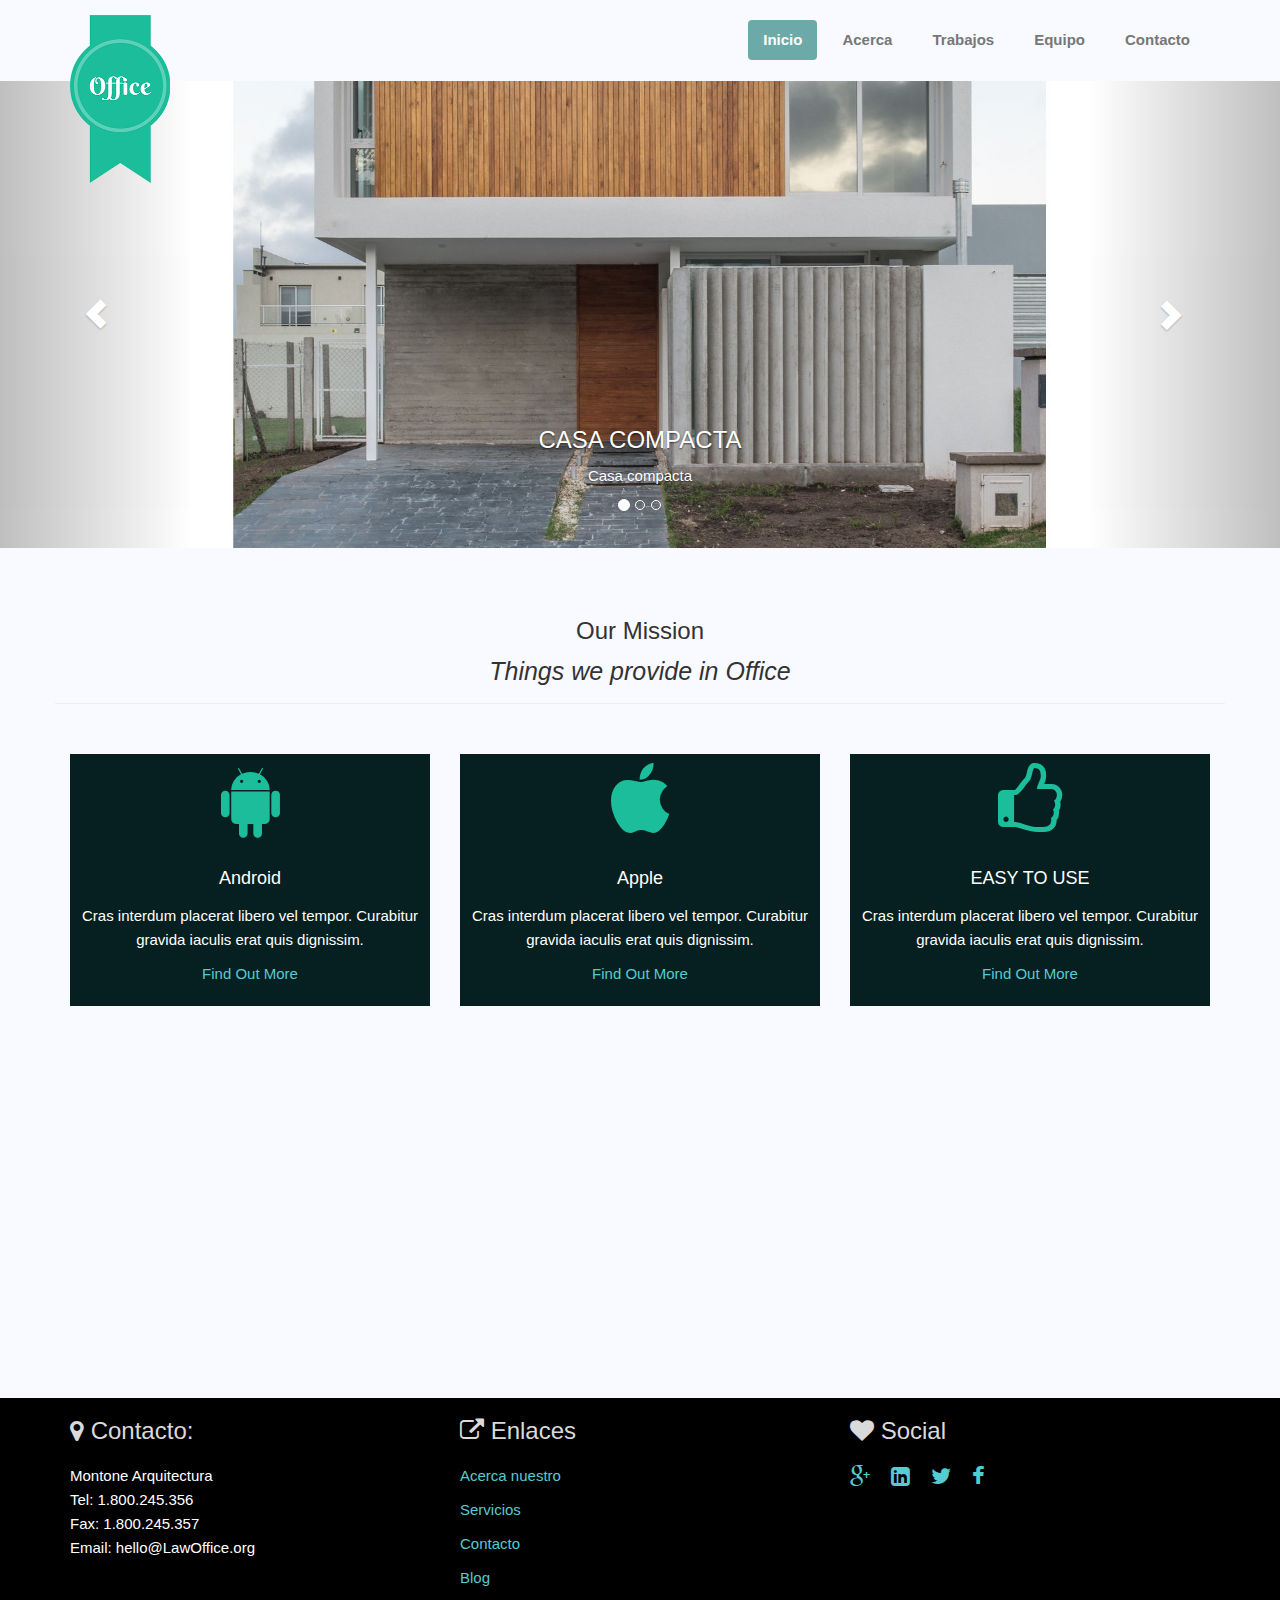
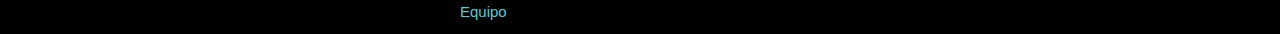
==== index.html @ 01729ff2 "Initial commit" ====
<!doctype html>
<html lang="en">

  <head>
  <!-- meta data & title -->
  <meta charset="utf-8">
  <title>Montone Arquitectura</title>
  <meta name="viewport" content="width=device-width, initial-scale=1.0">
  <meta name="description" content="Arquitectura de calidad.
">
  <meta name="author" content="">

  <!-- Favicon and touch icons -->
  <link rel="shortcut icon" href="../assets/ico/favicon.ico">
  <link rel="apple-touch-icon-precomposed" sizes="144x144" href="../assets/ico/apple-touch-icon-144-precomposed.png">
  <link rel="apple-touch-icon-precomposed" sizes="114x114" href="../assets/ico/apple-touch-icon-114-precomposed.png">
  <link rel="apple-touch-icon-precomposed" sizes="72x72" href="../assets/ico/apple-touch-icon-72-precomposed.png">
  <link rel="apple-touch-icon-precomposed" href="../assets/ico/apple-touch-icon-57-precomposed.png">

  <!-- CSS -->
  <link rel="stylesheet" href="http://fonts.googleapis.com/css?family=Open+Sans:400,300">
  <link href='http://fonts.googleapis.com/css?family=PT+Sans' rel='stylesheet' type='text/css'>
  <link href="http://fonts.googleapis.com/css?family=Raleway" rel="stylesheet" type="text/css">
  <link rel="stylesheet" href="../assets/bootstrap/css/bootstrap.css">
  <link rel="stylesheet" href="../assets/css/font-awesome.min.css">
  <link rel="stylesheet" href="../assets/css/animate.min.css">
  <link rel="stylesheet" href="../assets/css/style.css">
</head>
  <!-- Header -->
<nav id="navbar-section" class="navbar navbar-default navbar-static-top navbar-sticky" role="navigation">
  <div class="container">
  
  <div class="navbar-header">
    <button type="button" class="navbar-toggle" data-toggle="collapse" data-target=".navbar-responsive-collapse">
      <span class="sr-only">Toggle navigation</span>
      <span class="icon-bar"></span>
      <span class="icon-bar"></span>
      <span class="icon-bar"></span>
    </button>

    <a class="navbar-brand wow fadeInDownBig" href="index.html"><img class="office-logo" src="../assets/img/slider/Office.png" alt="Office"></a>      
  </div>

  <div id="navbar-spy" class="collapse navbar-collapse navbar-responsive-collapse">
    <ul class="nav navbar-nav pull-right">
      <li class="active">
        <a href="/">Inicio</a>
      </li>
      <li>
        <a href="/about.html">Acerca</a>
      </li>
      <li>
        <a href="/blog.html">Trabajos</a>
      </li>
      <li>
        <a href="/team.html">Equipo</a>
      </li>
      <li>
        <a href="/contact.html"><span>Contacto</span></a>
      </li>
    </ul>         
  </div>
  </div>
</nav>

<!-- End Header -->

  <script type="text/javascript" src="../js/jquery-1.10.2.min.js"></script>
<script src="../assets/bootstrap/js/bootstrap.min.js"></script>
<script src="../js/wow.min.js"></script>
<script>
  new WOW().init();
</script>

  <body>
    <!-- Begin #carousel-section -->
    <section id="carousel-section" class="section-global-wrapper"> 
        <div class="container-fluid-kamn">
            <div class="row">
                <div id="carousel-1" class="carousel slide" data-ride="carousel">

                    <!-- Indicators -->
                    <ol class="carousel-indicators visible-lg">
                        <li data-target="#carousel-1" data-slide-to="0" class="active"></li>
                        <li data-target="#carousel-1" data-slide-to="1"></li>
                        <li data-target="#carousel-1" data-slide-to="2"></li>
                    </ol>
        
                    <!-- Wrapper for slides -->
                    <div class="carousel-inner" role="listbox">
                        <!-- Begin Slide 1 -->
                        <div class="item active">
                            <img src="../assets/img/slider/arq2.jpg" height="400" alt="Image of first carousel">
                            <div class="carousel-caption">
                                <h3 class="carousel-title hidden-xs">CASA COMPACTA</h3>
                                <p class="carousel-body">Casa compacta</p>
                            </div>
                        </div>
                        <!-- End Slide 1 -->

                        <!-- Begin Slide 2 -->
                        <div class="item">
                            <img src="../assets/img/slider/slide2.jpg" height="400" alt="Image of second carousel">
                            <div class="carousel-caption">
                                <h3 class="carousel-title hidden-xs">DEPARTAMENTOS POZO</h3>
                                <p class="carousel-body">Construcción de departamentos en pozo</p>
                            </div>
                        </div>
                        <!-- End Slide 2 -->

                        <!-- Begin Slide 3 -->
                        <div class="item">
                            <img src="../assets/img/slider/slide2.jpg" height="400" alt="Image of third carousel">
                            <div class="carousel-caption">
                                <h3 class="carousel-title hidden-xs">PLANOS</h3>
                                <p class="carousel-body">Planos digitales</p>
                            </div>
                        </div>
                        <!-- End Slide 3 -->
                    </div>
        
                    <!-- Controls -->
                    <a class="left carousel-control" href="#carousel-1" data-slide="prev">
                        <span class="glyphicon glyphicon-chevron-left"></span>
                    </a>
                    <a class="right carousel-control" href="#carousel-1" data-slide="next">
                        <span class="glyphicon glyphicon-chevron-right"></span>
                    </a>
                </div>
            </div>
        </div>
    </section>
    <!-- End #carousel-section -->


    <!-- Begin #services-section -->
    <section id="services" class="services-section section-global-wrapper">
        <div class="container">
            <div class="row">
                <div class="services-header">
                    <h3 class="services-header-title">Our Mission</h3>
                    <p class="services-header-body"><em> Things we provide in Office </em>  </p><hr>
                </div>
            </div>
      
            <!-- Begin Services Row 1 -->
            <div class="row services-row services-row-head services-row-1">
                <div class="col-lg-4 col-md-4 col-sm-4 col-xs-12">
                    <div class="services-group wow animated fadeInLeft" data-wow-offset="40">
                        <p class="services-icon"><span class="fa fa-android fa-5x"></span></p>
                        <h4 class="services-title">Android</h4>
                        <p class="services-body">Cras interdum placerat libero vel tempor. Curabitur gravida iaculis erat quis dignissim.</p>
                        <p class="services-more"><a href="#">Find Out More</a></p>
                    </div>
                </div>
        
                <div class="col-lg-4 col-md-4 col-sm-4 col-xs-12">
                    <div class="services-group wow animated zoomIn" data-wow-offset="40">
                        <p class="services-icon"><i class="fa fa-apple fa-5x"></i></p>
                        <h4 class="services-title">Apple</h4>
                        <p class="services-body">Cras interdum placerat libero vel tempor. Curabitur gravida iaculis erat quis dignissim.</p>
                        <p class="services-more"><a href="#">Find Out More</a></p>
                    </div>
                </div>
        
                <div class="col-lg-4 col-md-4 col-sm-4 col-xs-12">
                    <div class="services-group wow animated fadeInRight" data-wow-offset="40">
                        <p class="services-icon"><i class="fa fa-thumbs-o-up fa-5x"></i></p>
                        <h4 class="services-title">EASY TO USE</h4>
                        <p class="services-body">Cras interdum placerat libero vel tempor. Curabitur gravida iaculis erat quis dignissim.</p>
                        <p class="services-more"><a href="#">Find Out More</a></p>
                    </div>        
                </div>
            </div>
            <!-- End Serivces Row 1 -->
      
            <!-- Begin Services Row 2 -->
            <div class="row services-row services-row-tail services-row-2">
                <div class="col-lg-4 col-md-4 col-sm-4 col-xs-12">
                    <div class="services-group wow animated fadeInLeft" data-wow-offset="40">
                        <p class="services-icon"><span class="fa fa-windows fa-5x"></span></p>
                        <h4 class="services-title">Windows</h4>
                        <p class="services-body">Cras interdum placerat libero vel tempor. Curabitur gravida iaculis erat quis dignissim.</p>
                        <p class="services-more"><a href="#">Find Out More</a></p>
                    </div>
                </div>
        
                <div class="col-lg-4 col-md-4 col-sm-4 col-xs-12">
                    <div class="services-group wow animated zoomIn" data-wow-offset="40">
                        <p class="services-icon"><i class="fa fa-eye fa-5x"></i></p>
                        <h4 class="services-title">RETINA READY</h4>
                        <p class="services-body">Cras interdum placerat libero vel tempor. Curabitur gravida iaculis erat quis dignissim.</p>
                        <p class="services-more"><a href="#">Find Out More</a></p>
                    </div>
                </div>
        
                <div class="col-lg-4 col-md-4 col-sm-4 col-xs-12">
                    <div class="services-group wow animated fadeInRight" data-wow-offset="40">
                        <p class="services-icon"><i class="fa fa-cube fa-5x"></i></p>
                        <h4 class="services-title">Cubic</h4>
                        <p class="services-body">Cras interdum placerat libero vel tempor. Curabitur gravida iaculis erat quis dignissim.</p>
                        <p class="services-more"><a href="#">Find Out More</a></p>
                    </div>
                </div>
            </div>
            <!-- End Serivces Row 2 -->
    
        </div>      
    </section>
    <!-- End #services-section -->

  </body>

  <!-- Footer -->
<footer> 
  <div class="container">
    <div class="row">
      <div class="col-md-4">
        <h3><i class="fa fa-map-marker"></i> Contacto:</h3>
        <p class="footer-contact">
          Montone Arquitectura <br>
          Tel: 1.800.245.356 <br>
          Fax: 1.800.245.357 <br>
          Email: hello@LawOffice.org<br>
        </p>
      </div>
      <div class="col-md-4">
        <h3><i class="fa fa-external-link"></i> Enlaces</h3>
        <p><a href="/about"> Acerca nuestro</a></p>
        <p><a href="/about"> Servicios</a></p>
        <p><a href="/contact"> Contacto </a></p>
        <p><a href="/blog"> Blog</a></p>
        <p><a href="/team"> Equipo</a></p> 
      </div>
      <div class="col-md-4">
        <h3><i class="fa fa-heart"></i> Social</h3>
        <div id="social-icons">
          
            <a href="http://plus.google.com" class="btn-group google-plus">
              <i class="fa fa-google-plus"></i>
            </a>
          

          
            <a href="http://www.linkedin.com" class="btn-group linkedin">
              <i class="fa fa-linkedin-square"></i>
            </a>
          

          
            <a href="http://www.twitter.com" class="btn-group twitter">
              <i class="fa fa-twitter"></i>
            </a>
          

          
            <a href="http://www.facebook.com" class="btn-group facebook">
              <i class="fa fa-facebook"></i>
            </a>
          
        </div>
      </div>    
    </div>
  </div>

  <!-- <div class="copyright text center"> -->
  <!--   <p>&copy; Copyright 2022, <a href="#">Your Website Link</a>. <br>Theme ported by <a href="https://melvinchng.github.io/" target="_blank">Melvin Ch'ng</a></p> -->
  <!-- </div> -->
</footer>

</html>
---- assets/css/style.css ----
/*
Theme Name:Office
Theme URI:http://ThemeWagon.com/
Author:ThemeWagon
Author URI:http://ThemeWagon.com/
Description:Creative is a single page html template based on bootstrap 3
Version:1.0.0
License:GNU General Public License v2 or later
License URI:http://www.gnu.org/licenses/gpl-2.0.html
*/

/*
 * ==========================================================================
 * Global
 * ==========================================================================
 */

.btn-primary{
    margin-left: 20px;
}

.blog-title{
    color: #385A30;
    font-family: "Lato";
    font-variant: small-caps;
}

.main-content{
    margin-top: 20px;
    padding-bottom: 50px;
    text-align: left;
}

.section-global-wrapper {
    position: relative;
}
.section-global-wrapper:before,
.section-global-wrapper:after {
    content: " ";
    display: table;
}
.section-global-wrapper:after {
    clear: both;
}
.container-fluid-kamn {
    margin-right: auto;
    margin-left: auto;
    padding-left: 15px;
    padding-right: 15px;
}
.container-kamn {
    margin-right: auto;
    margin-left: auto;
}


@media (min-width: 1068px) and (max-width: 1400px) {
    .post-sidebar{
        margin-top: 15px;
        border:1px solid #DDD;
        padding: 5px;
    }

}
@media (min-width: 750px) and (max-width: 1060px) {
    .post-sidebar{
        width:204px;
        margin-top: 15px;
        border:1px solid #DDD;
        padding: 5px;
        float: right;

    }
}
.tales {
    width: 100%;
}
.blog-post{
    margin-bottom: 30px;
}
.blog-image{
    margin-bottom: 20px;
}
.carousel-inner{
    width:100%;
    max-height: 600px !important;
}
.post-sidebar{
    margin-top: 15px;
    border:1px solid #DDD;
    padding: 5px;


}
.form-group{

    padding:20px;
}
ul li{
    list-style: none;
}
h3.col-xs-12{
    margin-top: -20px;

}
.content-space{
    margin-top: 40px;
}
.center{
    text-align: center;
}
.block-author{
    color: #D7002E;
}

.btn-info{
    float: right;
}


.icon-space{
    display: inline-block;
    padding:10px;
}
.current span{
    color:#55CBD2;

}


.title-text{
    font-family: 'Raleway', sans-serif;
    letter-spacing: .2px;
    font-size: 40px;
}
.img-pad{
    padding-right: 23px;
}
.main-content{
    margin-top: 80px;
}

.white-text{
    font-style: italic;
    color: white;
}

body {
    font-size: 15px;
    line-height: 24px;
    background:#F8FAFF;
}

a {
    color: #55CBD2;
    text-decoration: none;
    -o-transition: all .3s;
    -moz-transition: all .3s;
    -webkit-transition: all .3s;
    -ms-transition: all .3s;
}

a:hover { color: #888; text-decoration: none; }

strong { font-weight: bold; }

address {
    margin-top: 28px;
}


@media (min-width: 50px) and (max-width: 988px) {

    address {
        margin-top: 28px;
        margin-left: 21px;
    }

}
@media (min-width: 988px) and (max-width: 1200px) {

    address {
        margin-top: 28px;
        margin-left: -58px;
    }

}
/*
 * ==========================================================================
 * Nav Pills
 * ==========================================================================
 */
.nav-pills > li.selected > a,
.nav-pills > li.selected > a:hover,
.nav-pills > li.selected > a:focus {
    color: #ffffff;
    background-color: #1bbd9b;
}
/*
 * ==========================================================================
 * Pills Centered
 * ==========================================================================
 */
.nav-pills-centered > .nav-pills {
    text-align: center;
}
.nav-pills-centered > .nav-pills > li {
    float: none;
    display: inline;
}
.nav-pills-centered > .nav-pills > li > a,
.nav-pills-centered > .nav-pills > li > span {
    display: inline-block;
    padding: 5px 14px;
}
.nav-pills-centered > .nav-pills > li > a.active,
.nav-pills-centered > .nav-pills > li > span.active,
.nav-pills-centered > .nav-pills > li > a.selected,
.nav-pills-centered > .nav-pills > li > span.selected {
    color: #ffffff;
    background-color: #1bbd9b;
}
/*
 * ==========================================================================
 * Navbar
 * ==========================================================================
 */
/* .active{ */
/*     background:#74B9B9 !important; */
/*     color: white; */
/* } */
.navbar {
    font-weight: bold;
    padding-top: 15px;
    padding-bottom: 15px;
    margin-bottom: 0;
}
/*
 * ==========================================================================
 * Navbar Nav Links
 * ==========================================================================
 */
.navbar-nav > li > a {
    padding: 10px 15px;
    margin: 5px 5px;
    border-radius: 4px;
}
/*
 * ==========================================================================
 * Brand / Project Name
 * ==========================================================================
 */
.navbar-brand {
    z-index: 9999px;
    font-family: 'Lato', Arial, Helvetica, sans-serif;
    font-size: 28px;
    font-weight: 700;
    letter-spacing: 2px;
    padding-top: 0px;
}
.side-left{
    background:#528C7C;
    box-shadow: 3px grey;
    color: white;
    padding: 30px;
    letter-spacing: .9px;
}
@media (min-width: 800px){

    .side-left{
        height: 1248px;
    }
}

.banner-text{
    font-family: 'Raleway', sans-serif;
    color:white;
    font-size: 50px;

}

#banners{

    margin-top: 30px;
    margin-bottom: 10px;
}
#banner-home{
    background-image:url('../img/slider/1.jpg');
    height:350px;
    margin-bottom: 30px;
    padding-top: 120px;
}

@media (min-width: 100px) and (max-width: 800px) {

    #banner-home{
        background-image:url('../img/slider/1.jpg');
        height:450px;
        margin-bottom: 30px;
    }
}
#banner{
    margin-top:0px;
}


.header h1 {
    float: left;
    margin: 0;
    text-align: left;
}
.header a.brand {

    font-family: 'PT Sans', sans-serif;
    font-size: 40px;
    margin-top:5px;
    display: inline-block;
    width: 270px;
    height: 96px;
    padding: 30px 10px;
    /*background: url(../img/logo.png) 20px center no-repeat; */
}
@media (min-width: 50px) and (max-width: 768px) {
    .header a.brand {
        width: 170px;
        margin-top:-41px;
        margin-top: -41px;
        position: absolute;
        font-size: 37px;
    }
}

.paragraph-text{
    text-align: justify;
    letter-spacing:1px;
    font-size: 16px;
    font-family: 'Arial', sans-serif;
    line-height: 24px;
}
.left2{
    text-align: left;
    letter-spacing:.7px;
    font-size: 13px;
    color: #71d7c2;
}

.spacing{
    margin-bottom: 80px;
}

.sidebar-right{
    font-size: 13px;
    font-weight: bold;
    color:#84d7bd;
}

.featured-img{
    padding: 0px 15px 15px 0;

}
p.blog-text{
    font-size: 16px;
    letter-spacing: .1px;
    font-family: 'Arial';
    text-align:justify;
    text-justify:inter-word;
}

.btn-sm{
    margin-left: 21px;
}

.office-logo {
    width: 100px;
}

@media (max-width: 768px){
    .office-logo{
        height: 100px;
        width: 60px;
    }
}

/*
 * ==========================================================================
 * Feedback Section
 * ==========================================================================
 */
.feedback-section {
    padding-bottom: 50px;
}
@media (max-width: 767px) {
    .feedback-section {
        padding-bottom: 40px;
    }
}
.feedback-section .feedback-form .btn-captcha-refresh {
    margin: 0 0 0 25px;
}
.feedback-section .address-section {
    text-align: center;
    padding-top: 50px;
}
@media (max-width: 767px) {
    .feedback-section .address-section {
        padding-top: 40px;
    }
}
.feedback-section .address-section .address-icon {
    color: #1bbd9b;
    font-size: 48px;
    line-height: 48px;
    margin-bottom: 30px;
}
.feedback-section .address-section .address-title {
    margin-bottom: 15px;
}
.feedback-section .address-section .address-desc {
    margin-bottom: 30px;
}

/*
 * ==========================================================================
 * Services Section
 * ==========================================================================
 */
.services-section {
    text-align: center;
    padding-top: 50px;
    padding-bottom: 50px;
}
.services-section .services-header {
    margin-bottom: 50px;
    font-size: 25px;
}
.services-section .services-header .services-header-title {
    margin-bottom: 15px;
}
.services-section .services-row-tail {
    margin-top: 50px;
}
.services-section .services-icon {
    color: #1bbd9b;
    margin-bottom: 30px;
}
.services-section .services-title {
    margin-bottom: 15px;
}
.services-section .services-desc {
    margin-bottom: 30px;
}
@media (max-width: 767px) {
    .services-section {
        padding-top: 40px;
        padding-bottom: 40px;
    }
    .services-section .services-group {
        margin-bottom: 50px;
    }
    .services-section .services-row-tail {
        margin-top: 0;
    }
}
.services-icon .fa:hover{
    padding: 0 10px 0 10px;
    color: white;
    background: #1BBD9B;
    border-radius: 3px;
    transition:.4s;
}
.services-group{
    padding: 10px;
    background:#061F20;
    color: white;
}
.service-icon{
    color: white;
}


/* ----- Footer ----- */
.footer-widget{
    color:white;
    margin-top: 55px;
    position: absolute;
}


footer .widget h4 {
    margin-top: 20px;
    font-family: 'Droid Sans', Helvetica, Arial, sans-serif;
    font-size: 14px;
    text-transform: uppercase;
    text-shadow: 0 1px 0 rgba(255,255,255,.7);
}

footer .widget p {
    line-height: 24px;
}

footer .widget i {
    padding-right: 7px;
}
footer{
    margin-top:40px;
    left: 0;
    right: 0;
    background: black;
    bottom: 0px;
}

footer h3 {
    color: #dadada;
    margin-bottom: 20px;
}

.footer-contact{
    color: white;
}


/*Social Buttons */
#social-icons{
    font-size: 22px;
}

#social-icons .btn-group {
    color: #55CBD2;
    margin-right: 15px;
}
#social-icons .btn-group:hover {
    color: #ffffff;
}

.copyright {
    color: #fff;
    padding: 20px 0px 10px 0px;
    background-color: rgb(23, 23, 23);
}

/*
 * ==========================================================================
 * Custom Sidebar Widgets
 * ==========================================================================
 */



#custom-search-input {
    margin:0;
    margin-top: 10px;
    padding: 0;
}

#custom-search-input .search-query {
    padding-right: 3px;
    padding-right: 4px \9;
    padding-left: 3px;
    padding-left: 4px \9;
    /* IE7-8 doesn't have border-radius, so don't indent the padding */

    margin-bottom: 0;
    -webkit-border-radius: 3px;
    -moz-border-radius: 3px;
    border-radius: 3px;
}

#custom-search-input button {
    border: 0;
    background: none;
    /** belows styles are working good */
    padding: 2px 5px;
    margin-top: 2px;
    position: relative;
    left: -28px;
    /* IE7-8 doesn't have border-radius, so don't indent the padding */
    margin-bottom: 0;
    -webkit-border-radius: 3px;
    -moz-border-radius: 3px;
    border-radius: 3px;
    color:#D9230F;
}

.search-query:focus + button {
    z-index: 3;
}


/*
 * ==========================================================================
 * Image Card
 * ==========================================================================
 */
.panel{
    margin-top: 30px;
}
.lib-panel img {
    width: 100%;
    background-color: transparent;
}

.lib-panel .row,
.lib-panel .col-md-6 {
    padding: 0;
    background-color: #FFFFFF;
}


.lib-panel .lib-row {
    padding: 0 20px 0 20px;
}

.lib-panel .lib-row.lib-header {
    background-color: #FCFFCF;
    font-size: 25px;
    padding: 15px 20px 0 20px;
}

.lib-panel .lib-row.lib-header .lib-header-seperator {
    height: 2px;
    width: 26px;
    background-color: #d9d9d9;
    margin: 7px 0 7px 0;
}

.lib-panel .lib-row.lib-desc {
    position: relative;
    height: 100%;
    display: block;
    font-size: 13px;
}
.lib-panel .lib-row.lib-desc a{
    position: absolute;
    width: 100%;
    bottom: 10px;
    left: 20px;
}

.row-margin-bottom {
    margin-bottom: 20px;
}

.box-shadow {
    -webkit-box-shadow: 0 0 10px 0 rgba(0,0,0,.10);
    box-shadow: 0 0 10px 0 rgba(0,0,0,.10);
}

.no-padding {
    padding: 0;
}
.lib-header{
    font-family: 'lato' ;
    font-style: normal;
}

/*
 * ==========================================================================
 * Blockquote
 * ==========================================================================
 */

.glyphicon-lg{font-size:3em}
.blockquote-box{border-right:5px solid #E6E6E6;margin-bottom:25px}
.blockquote-box .square{width:100px;min-height:50px;margin-right:22px;text-align:center!important;background-color:#E6E6E6;padding:20px 0}
.blockquote-box.blockquote-primary{border-color:#357EBD}
.blockquote-box.blockquote-primary .square{background-color:#428BCA;color:#FFF}
.blockquote-box.blockquote-success{border-color:#4CAE4C}
.blockquote-box.blockquote-success .square{background-color:#5CB85C;color:#FFF}
.blockquote-box.blockquote-info{border-color:#46B8DA}
.blockquote-box.blockquote-info .square{background-color:#5BC0DE;color:#FFF}
.blockquote-box.blockquote-warning{border-color:#EEA236}
.blockquote-box.blockquote-warning .square{background-color:#F0AD4E;color:#FFF}
.blockquote-box.blockquote-danger{border-color:#D43F3A}
.blockquote-box.blockquote-danger .square{background-color:#D9534F;color:#FFF}

/*
 * ==========================================================================
 * Portfolio
 * ==========================================================================
 */
.panel-image {
    position: relative;
}
.panel-image img.panel-image-preview {
    width: 100%;
    border-radius: 4px 4px 0px 0px;
}

.panel-image label {
    display: block;
    position: absolute;
    top: 0px;
    left: 0px;
    height: 100%;
    width: 100%;
}

.panel-heading ~ .panel-image img.panel-image-preview {
    border-radius: 0px;
}

.panel-body {
    overflow: hidden;
}

.panel-image ~ input[type=checkbox] {
    position:absolute;
    top:- 30px;
    z-index: -1;
}

.panel-image ~ input[type=checkbox] ~ .panel-body {
    height: 0px;
    padding: 0px;
}

.panel-image ~ input[type=checkbox]:checked ~ .panel-body {
    height: auto;
    padding: 15px;
}

.panel-image ~ .panel-footer a {
    padding: 0px 10px;
    font-size: 1.3em;
    color: rgb(100, 100, 100);
}
/*
 * ==========================================================================
 * Optional Carousel
 * ==========================================================================
 */
.carousel-caption .carousel-title {
    color: #ffffff;
}
@media (min-width: 768px) and (max-width: 1199px) {
    .carousel-caption {
        font-size: 12px;
        padding-bottom: 0px;
        bottom: 2px;
    }
    .carousel-caption .carousel-title {
        font-size: 18px;
    }
}
@media (max-width: 767px) {
    .carousel-caption {
        font-size: 11px;
        padding-bottom: 0;
        bottom: 0;
    }
    .carousel-caption .carousel-title {
        font-size: 14px;
    }
}

/* .navbar-default .navbar-nav > .active > a, .navbar-default .navbar-nav > .active > a:hover, .navbar-default .navbar-nav > .active > a:focus { */
/*   color: red; */
/*   background-color: white; */
/* } */
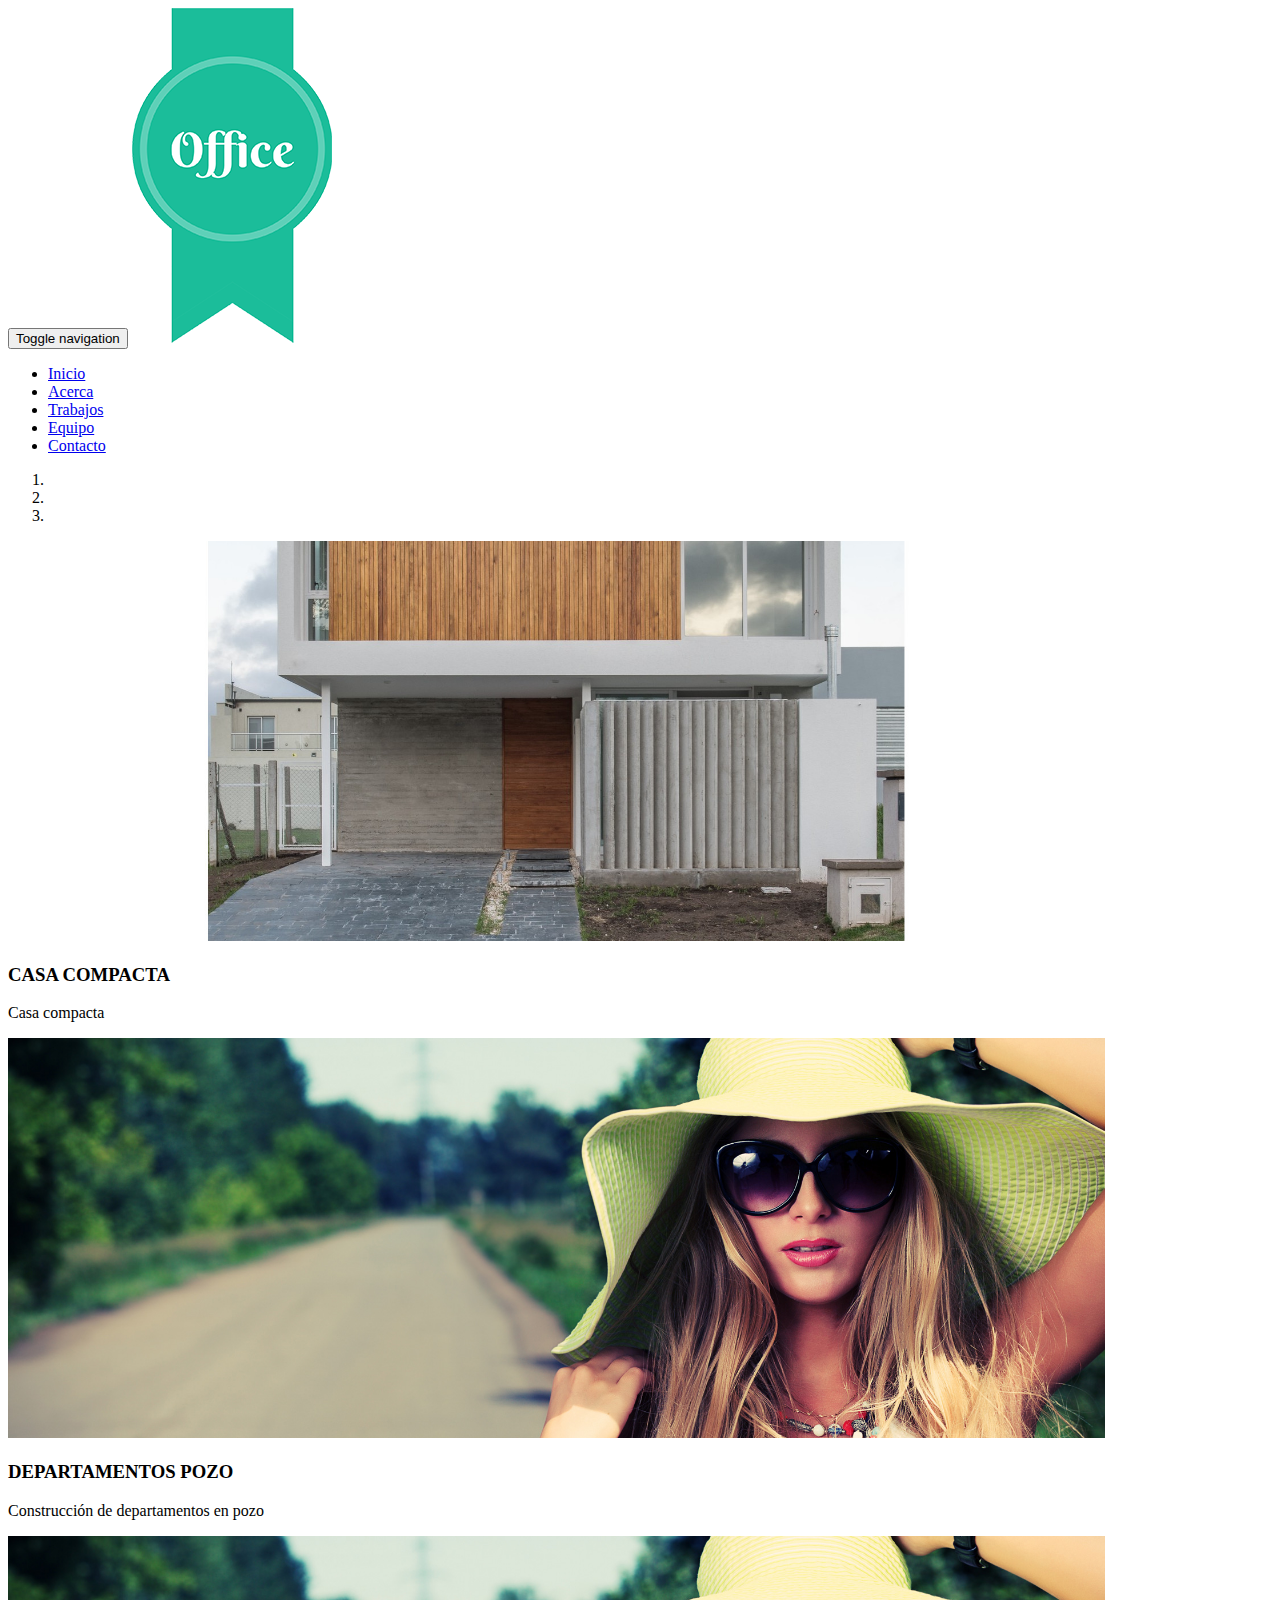
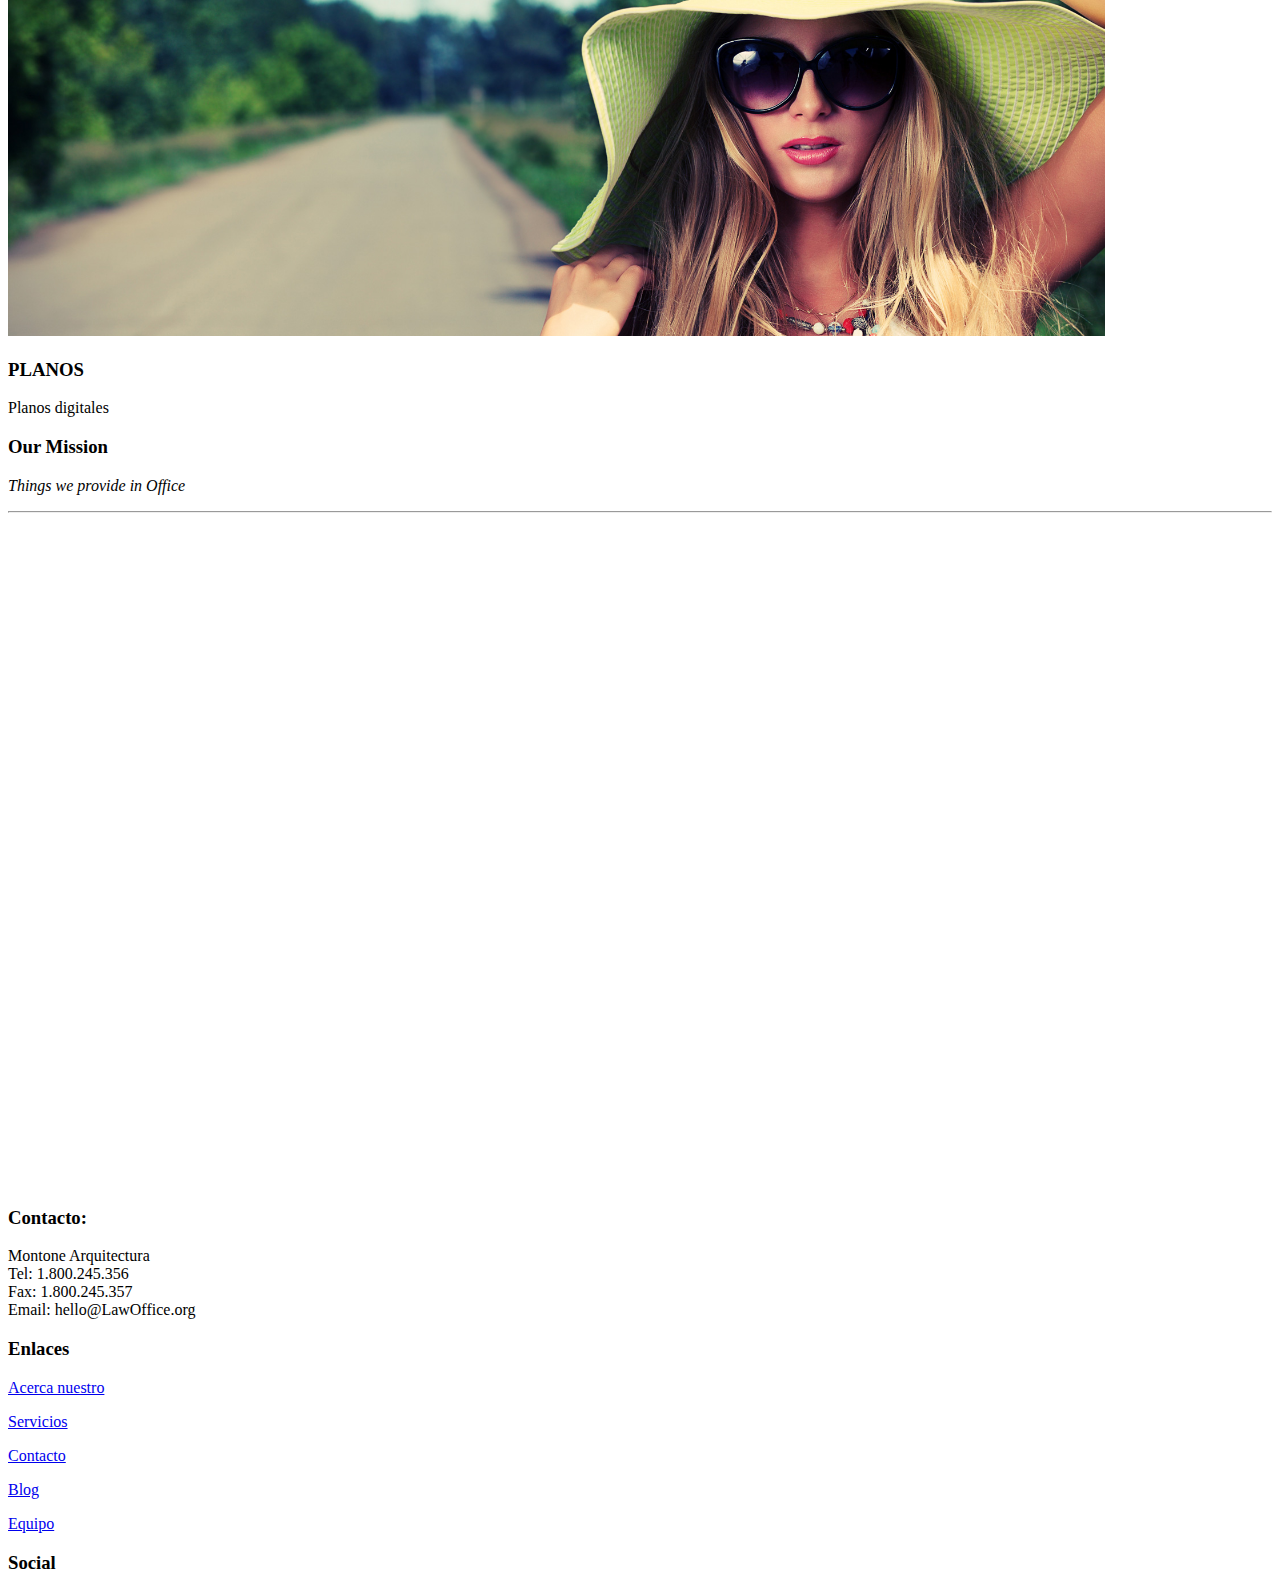
==== commit 5857e777: "Try again" ====
--- a/index.html
+++ b/index.html
@@ -11,21 +11,22 @@
   <meta name="author" content="">
 
   <!-- Favicon and touch icons -->
-  <link rel="shortcut icon" href="../assets/ico/favicon.ico">
-  <link rel="apple-touch-icon-precomposed" sizes="144x144" href="../assets/ico/apple-touch-icon-144-precomposed.png">
-  <link rel="apple-touch-icon-precomposed" sizes="114x114" href="../assets/ico/apple-touch-icon-114-precomposed.png">
-  <link rel="apple-touch-icon-precomposed" sizes="72x72" href="../assets/ico/apple-touch-icon-72-precomposed.png">
-  <link rel="apple-touch-icon-precomposed" href="../assets/ico/apple-touch-icon-57-precomposed.png">
+  <link rel="shortcut icon" href="/arqstudio01/assets/ico/favicon.ico">
+  <link rel="apple-touch-icon-precomposed" sizes="144x144" href="/arqstudio01/assets/ico/apple-touch-icon-144-precomposed.png">
+  <link rel="apple-touch-icon-precomposed" sizes="114x114" href="/arqstudio01/assets/ico/apple-touch-icon-114-precomposed.png">
+  <link rel="apple-touch-icon-precomposed" sizes="72x72" href="/arqstudio01/assets/ico/apple-touch-icon-72-precomposed.png">
+  <link rel="apple-touch-icon-precomposed" href="/arqstudio01/assets/ico/apple-touch-icon-57-precomposed.png">
 
   <!-- CSS -->
   <link rel="stylesheet" href="http://fonts.googleapis.com/css?family=Open+Sans:400,300">
   <link href='http://fonts.googleapis.com/css?family=PT+Sans' rel='stylesheet' type='text/css'>
   <link href="http://fonts.googleapis.com/css?family=Raleway" rel="stylesheet" type="text/css">
-  <link rel="stylesheet" href="../assets/bootstrap/css/bootstrap.css">
-  <link rel="stylesheet" href="../assets/css/font-awesome.min.css">
-  <link rel="stylesheet" href="../assets/css/animate.min.css">
-  <link rel="stylesheet" href="../assets/css/style.css">
+  <link rel="stylesheet" href="/arqstudio01/assets/bootstrap/css/bootstrap.css">
+  <link rel="stylesheet" href="/arqstudio01/assets/css/font-awesome.min.css">
+  <link rel="stylesheet" href="/arqstudio01/assets/css/animate.min.css">
+  <link rel="stylesheet" href="/arqstudio01/assets/css/style.css">
 </head>
+
   <!-- Header -->
 <nav id="navbar-section" class="navbar navbar-default navbar-static-top navbar-sticky" role="navigation">
   <div class="container">
@@ -90,7 +91,7 @@
                     <div class="carousel-inner" role="listbox">
                         <!-- Begin Slide 1 -->
                         <div class="item active">
-                            <img src="../assets/img/slider/arq2.jpg" height="400" alt="Image of first carousel">
+                            <img src="/assets/img/slider/arq2.jpg" height="400" alt="Image of first carousel">
                             <div class="carousel-caption">
                                 <h3 class="carousel-title hidden-xs">CASA COMPACTA</h3>
                                 <p class="carousel-body">Casa compacta</p>
@@ -100,7 +101,7 @@
 
                         <!-- Begin Slide 2 -->
                         <div class="item">
-                            <img src="../assets/img/slider/slide2.jpg" height="400" alt="Image of second carousel">
+                            <img src="/assets/img/slider/slide2.jpg" height="400" alt="Image of second carousel">
                             <div class="carousel-caption">
                                 <h3 class="carousel-title hidden-xs">DEPARTAMENTOS POZO</h3>
                                 <p class="carousel-body">Construcción de departamentos en pozo</p>
@@ -110,7 +111,7 @@
 
                         <!-- Begin Slide 3 -->
                         <div class="item">
-                            <img src="../assets/img/slider/slide2.jpg" height="400" alt="Image of third carousel">
+                            <img src="/assets/img/slider/slide2.jpg" height="400" alt="Image of third carousel">
                             <div class="carousel-caption">
                                 <h3 class="carousel-title hidden-xs">PLANOS</h3>
                                 <p class="carousel-body">Planos digitales</p>
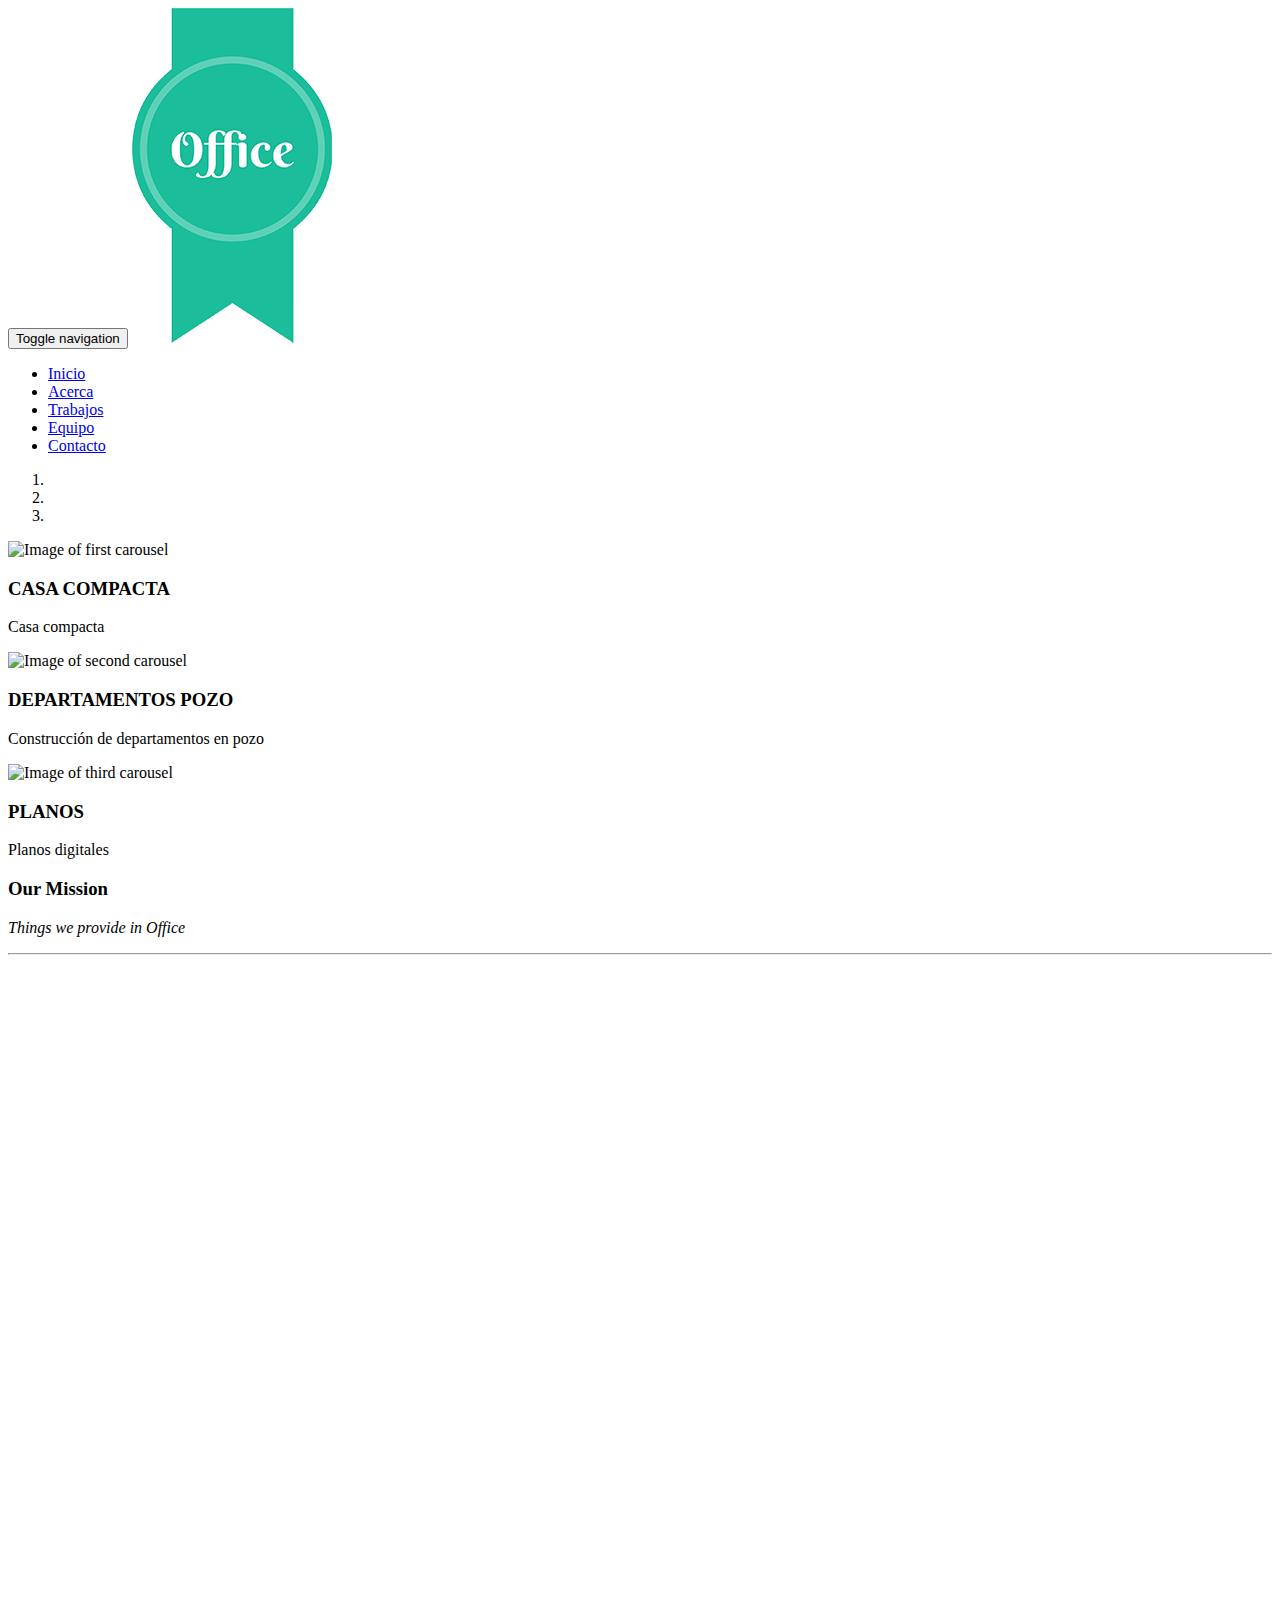
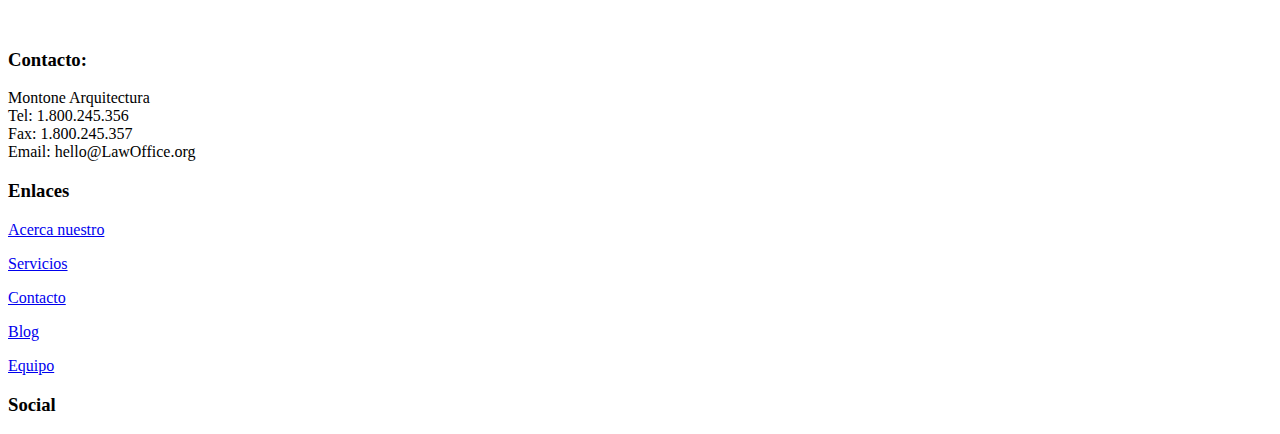
==== commit 01bdfaa4: "Slides" ====
--- a/index.html
+++ b/index.html
@@ -91,7 +91,7 @@
                     <div class="carousel-inner" role="listbox">
                         <!-- Begin Slide 1 -->
                         <div class="item active">
-                            <img src="/assets/img/slider/arq2.jpg" height="400" alt="Image of first carousel">
+                            <img src="/arqstudio01/assets/img/slider/arq2.jpg" height="400" alt="Image of first carousel">
                             <div class="carousel-caption">
                                 <h3 class="carousel-title hidden-xs">CASA COMPACTA</h3>
                                 <p class="carousel-body">Casa compacta</p>
@@ -101,7 +101,7 @@
 
                         <!-- Begin Slide 2 -->
                         <div class="item">
-                            <img src="/assets/img/slider/slide2.jpg" height="400" alt="Image of second carousel">
+                            <img src="/arqstudio01/assets/img/slider/slide2.jpg" height="400" alt="Image of second carousel">
                             <div class="carousel-caption">
                                 <h3 class="carousel-title hidden-xs">DEPARTAMENTOS POZO</h3>
                                 <p class="carousel-body">Construcción de departamentos en pozo</p>
@@ -111,7 +111,7 @@
 
                         <!-- Begin Slide 3 -->
                         <div class="item">
-                            <img src="/assets/img/slider/slide2.jpg" height="400" alt="Image of third carousel">
+                            <img src="/arqstudio01/assets/img/slider/slide2.jpg" height="400" alt="Image of third carousel">
                             <div class="carousel-caption">
                                 <h3 class="carousel-title hidden-xs">PLANOS</h3>
                                 <p class="carousel-body">Planos digitales</p>
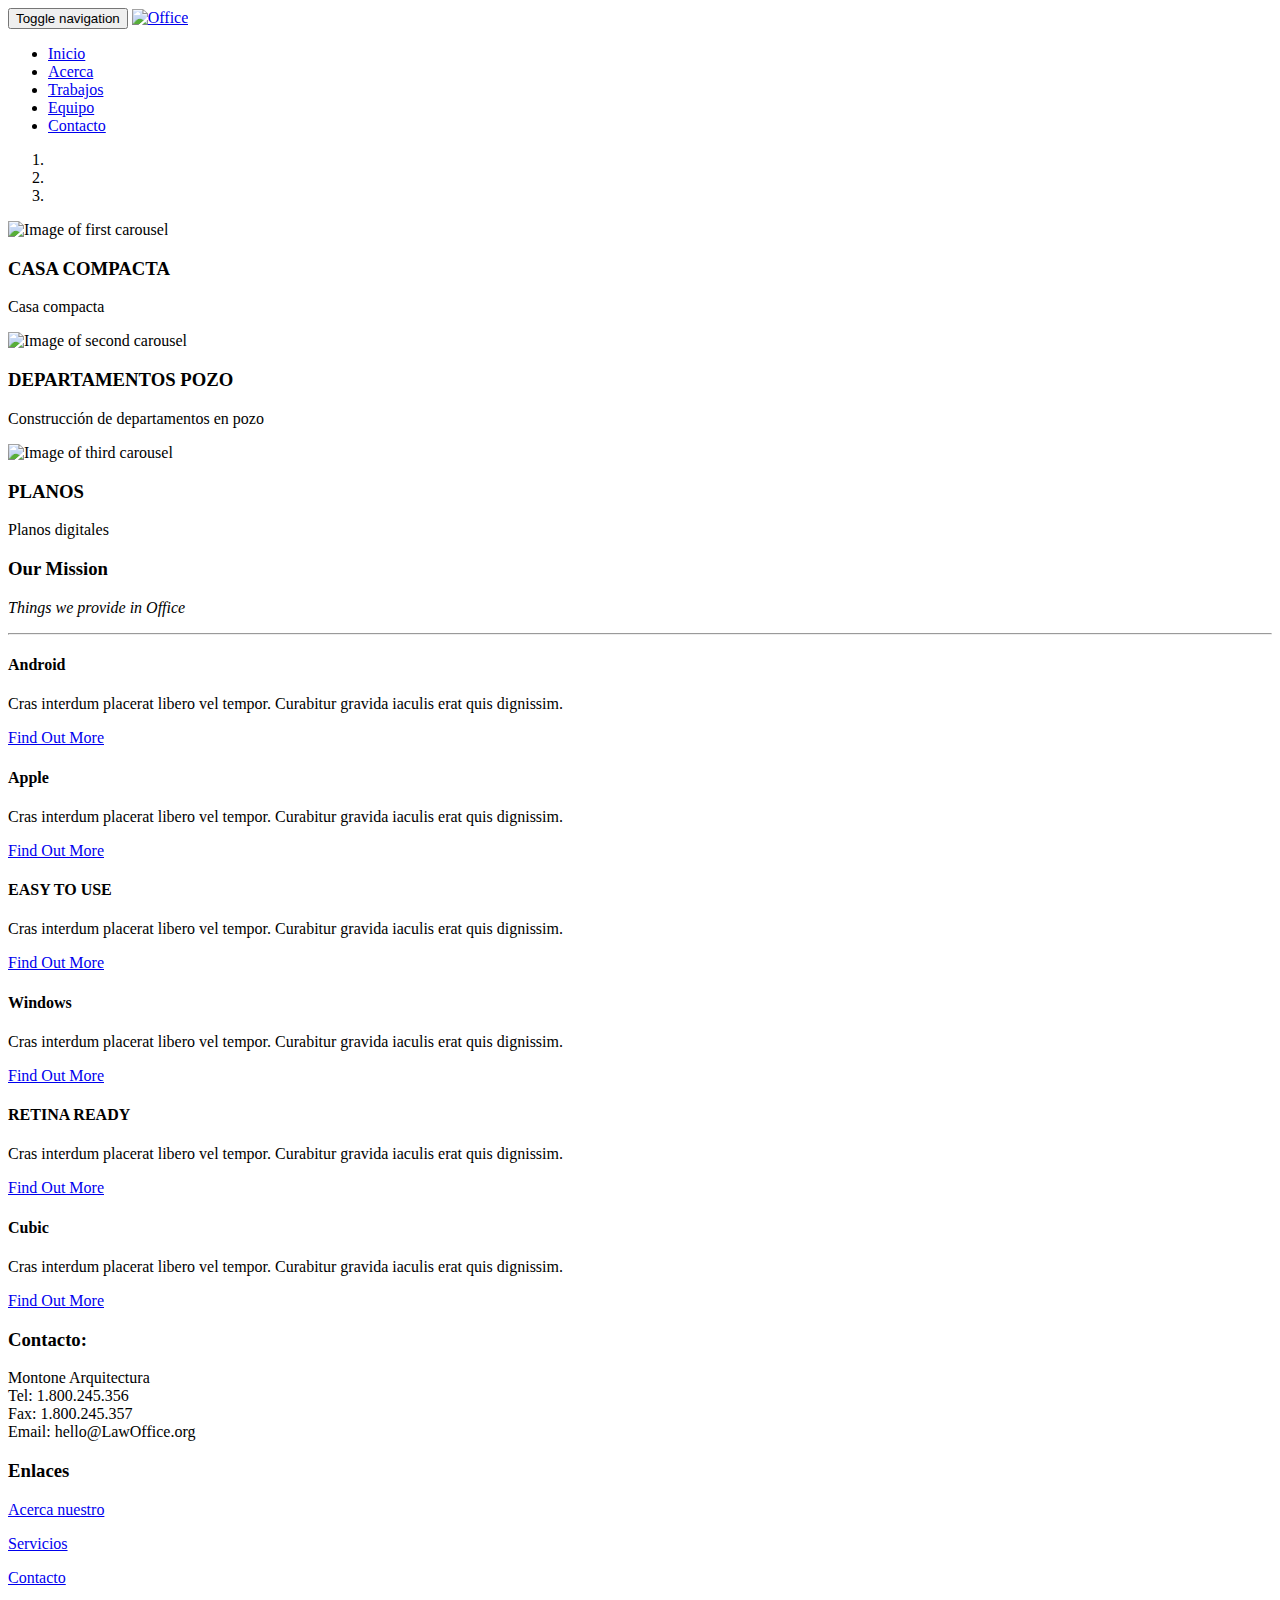
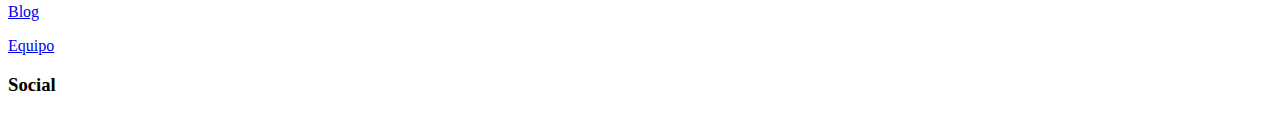
==== commit c2a25e06: "Urls" ====
--- a/index.html
+++ b/index.html
@@ -39,25 +39,25 @@
       <span class="icon-bar"></span>
     </button>
 
-    <a class="navbar-brand wow fadeInDownBig" href="index.html"><img class="office-logo" src="../assets/img/slider/Office.png" alt="Office"></a>      
+    <a class="navbar-brand wow fadeInDownBig" href="index.html"><img class="office-logo" src="/arqstudio01/assets/img/slider/Office.png" alt="Office"></a>      
   </div>
 
   <div id="navbar-spy" class="collapse navbar-collapse navbar-responsive-collapse">
     <ul class="nav navbar-nav pull-right">
       <li class="active">
-        <a href="/">Inicio</a>
-      </li>
-      <li>
-        <a href="/about.html">Acerca</a>
-      </li>
-      <li>
-        <a href="/blog.html">Trabajos</a>
-      </li>
-      <li>
-        <a href="/team.html">Equipo</a>
-      </li>
-      <li>
-        <a href="/contact.html"><span>Contacto</span></a>
+        <a href="/arqstudio01/">Inicio</a>
+      </li>
+      <li>
+        <a href="/arqstudio01/about.html">Acerca</a>
+      </li>
+      <li>
+        <a href="/arqstudio01/blog.html">Trabajos</a>
+      </li>
+      <li>
+        <a href="/arqstudio01/team.html">Equipo</a>
+      </li>
+      <li>
+        <a href="/arqstudio01/contact.html"><span>Contacto</span></a>
       </li>
     </ul>         
   </div>
@@ -66,12 +66,13 @@
 
 <!-- End Header -->
 
-  <script type="text/javascript" src="../js/jquery-1.10.2.min.js"></script>
-<script src="../assets/bootstrap/js/bootstrap.min.js"></script>
-<script src="../js/wow.min.js"></script>
+  <script type="text/javascript" src="/arqstudio01/js/jquery-1.10.2.min.js"></script>
+<script src="/arqstudio01/assets/bootstrap/js/bootstrap.min.js"></script>
+<script src="/arqstudio01/js/wow.min.js"></script>
 <script>
   new WOW().init();
 </script>
+
 
   <body>
     <!-- Begin #carousel-section -->
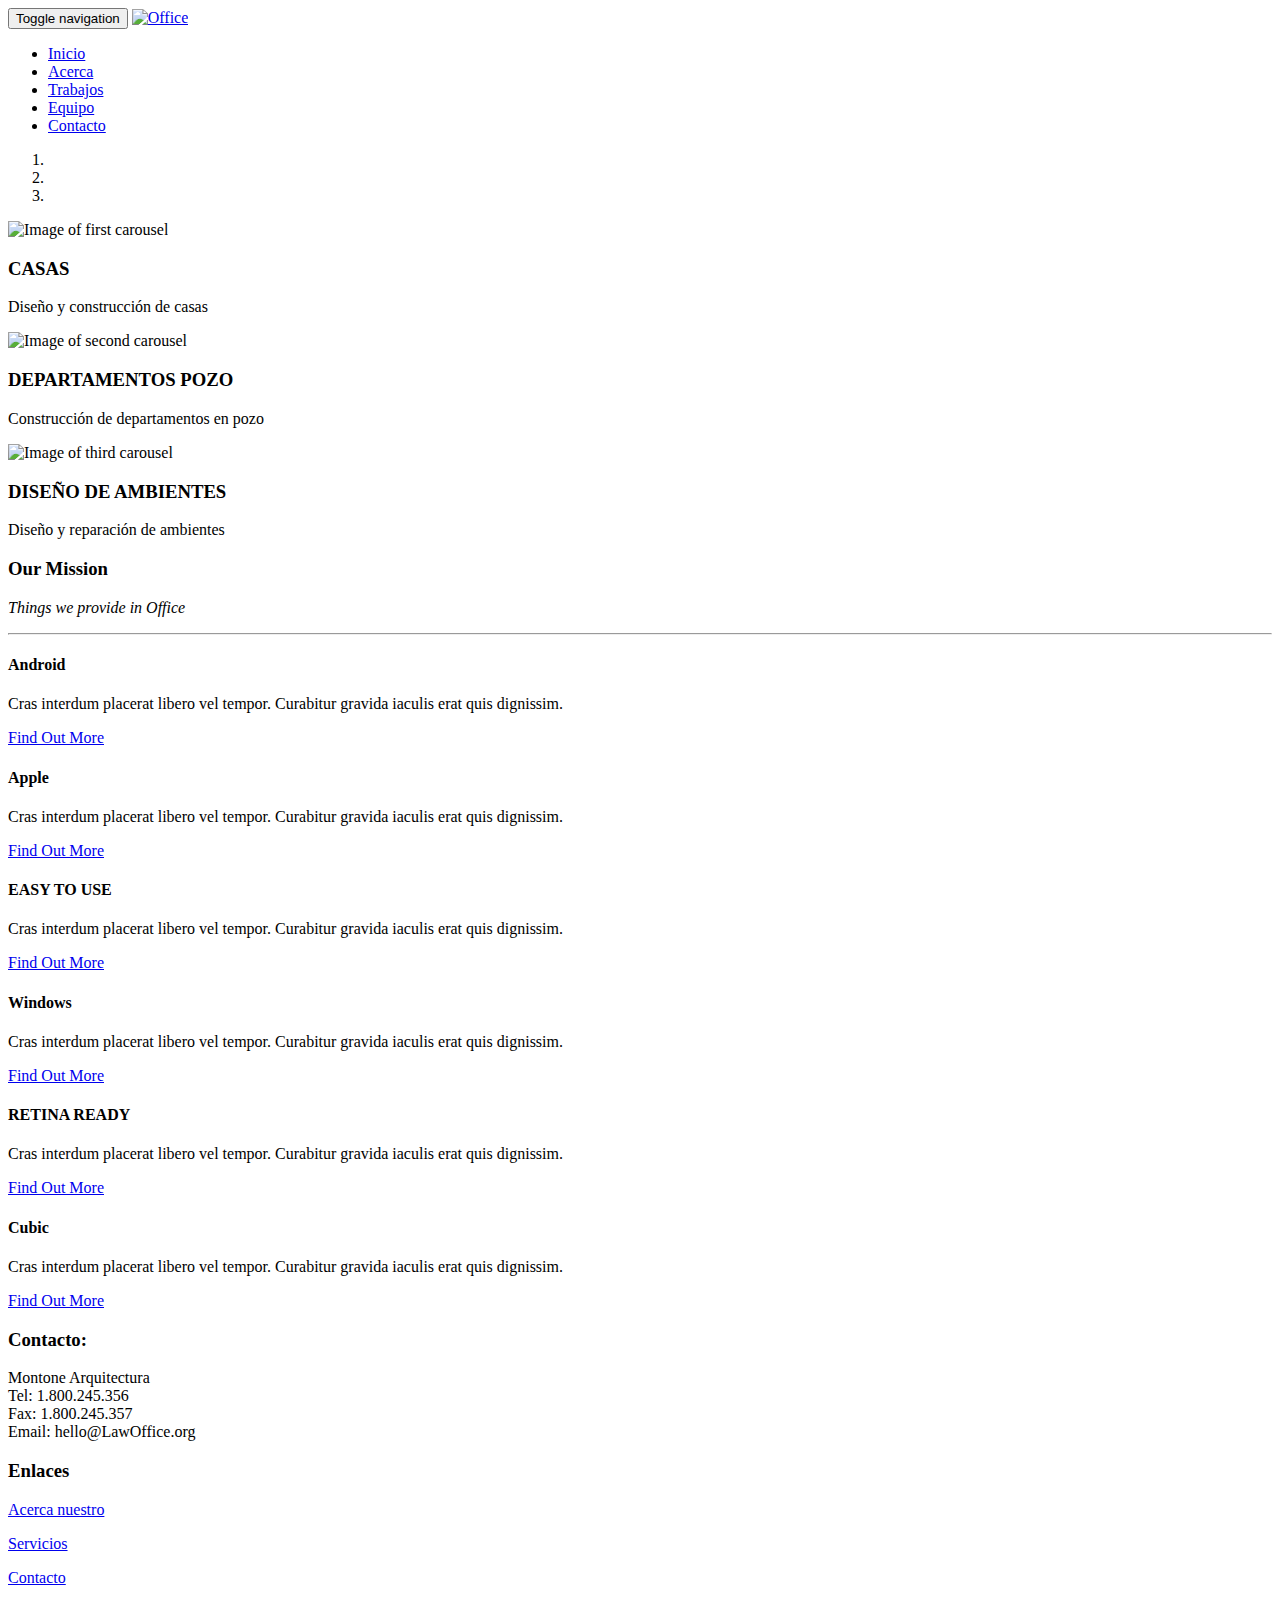
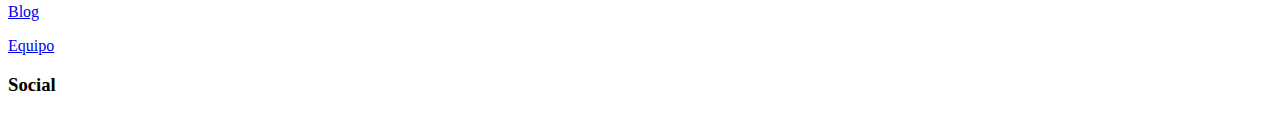
==== commit 3a97d087: "Slider" ====
--- a/index.html
+++ b/index.html
@@ -94,15 +94,15 @@
                         <div class="item active">
                             <img src="/arqstudio01/assets/img/slider/arq2.jpg" height="400" alt="Image of first carousel">
                             <div class="carousel-caption">
-                                <h3 class="carousel-title hidden-xs">CASA COMPACTA</h3>
-                                <p class="carousel-body">Casa compacta</p>
+                                <h3 class="carousel-title hidden-xs">CASAS</h3>
+                                <p class="carousel-body">Diseño y construcción de casas</p>
                             </div>
                         </div>
                         <!-- End Slide 1 -->
 
                         <!-- Begin Slide 2 -->
                         <div class="item">
-                            <img src="/arqstudio01/assets/img/slider/slide2.jpg" height="400" alt="Image of second carousel">
+                            <img src="/arqstudio01/assets/img/slider/arq4.jpg" height="400" alt="Image of second carousel">
                             <div class="carousel-caption">
                                 <h3 class="carousel-title hidden-xs">DEPARTAMENTOS POZO</h3>
                                 <p class="carousel-body">Construcción de departamentos en pozo</p>
@@ -112,10 +112,10 @@
 
                         <!-- Begin Slide 3 -->
                         <div class="item">
-                            <img src="/arqstudio01/assets/img/slider/slide2.jpg" height="400" alt="Image of third carousel">
+                            <img src="/arqstudio01/assets/img/slider/slide4.jpg" height="400" alt="Image of third carousel">
                             <div class="carousel-caption">
-                                <h3 class="carousel-title hidden-xs">PLANOS</h3>
-                                <p class="carousel-body">Planos digitales</p>
+                                <h3 class="carousel-title hidden-xs">DISEÑO DE AMBIENTES</h3>
+                                <p class="carousel-body">Diseño y reparación de ambientes</p>
                             </div>
                         </div>
                         <!-- End Slide 3 -->
